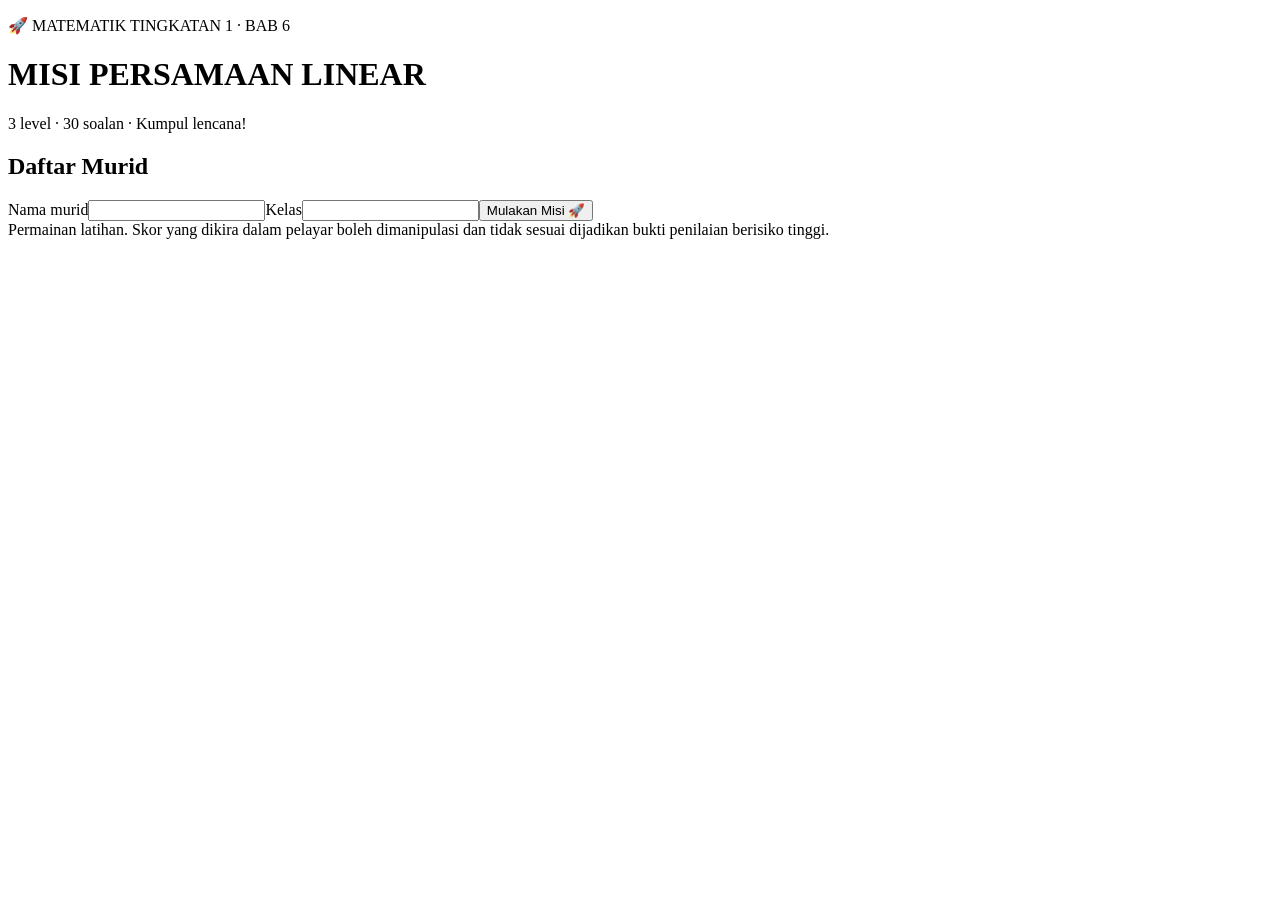
==== misi-persamaan-linear/index.html @ 02274f4c "Tambah halaman Misi Persamaan Linear" ====
<!doctype html><html lang="ms"><head><meta charset="utf-8"><meta name="viewport" content="width=device-width,initial-scale=1"><title>Misi Persamaan Linear</title><link rel="stylesheet" href="style.css"></head><body><main><header><p>🚀 MATEMATIK TINGKATAN 1 · BAB 6</p><h1>MISI PERSAMAAN LINEAR</h1><p>3 level · 30 soalan · Kumpul lencana!</p></header><section id="welcome"><h2>Daftar Murid</h2><form id="join"><label for="nama">Nama murid</label><input id="nama" required maxlength="80"><label for="kelas">Kelas</label><input id="kelas" required maxlength="40"><button type="submit">Mulakan Misi 🚀</button></form></section><section id="map" hidden><h2 id="player"></h2><p>Selesaikan misi mengikut turutan. Markah terbaik disimpan dalam peranti.</p><div id="levels" class="levels"></div><p class="note" id="queue"></p><button id="resend" class="secondary">Cuba hantar rekod semula</button><button id="change" class="secondary">Tukar murid</button></section><section id="quiz" hidden><div class="stats"><span id="number"></span><span id="score"></span></div><progress id="progress" max="10"></progress><h2 id="question"></h2><div id="choices"></div><p id="feedback" class="note" hidden></p><button id="check" disabled>Semak jawapan</button><button id="next" hidden>Soalan seterusnya →</button></section><section id="result" hidden><div id="outcome"></div><p id="sent" class="note"></p><button id="home">Kembali ke peta misi</button></section><footer>Permainan latihan. Skor yang dikira dalam pelayar boleh dimanipulasi dan tidak sesuai dijadikan bukti penilaian berisiko tinggi.</footer></main><script src="script.js"></script></body></html>
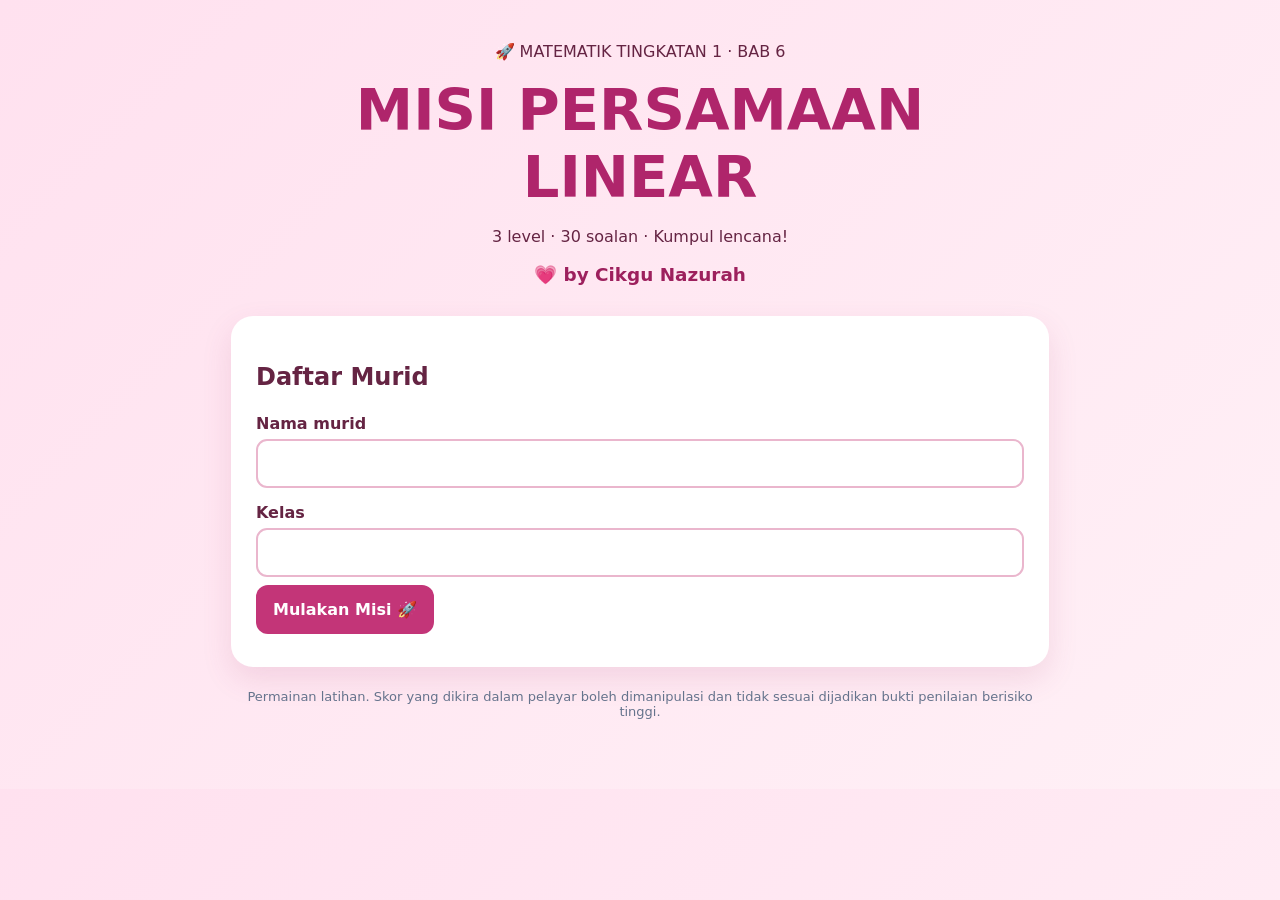
==== commit 64d1e7f1: "Tambah kredit Cikgu Nazurah" ====
--- a/misi-persamaan-linear/index.html
+++ b/misi-persamaan-linear/index.html
@@ -1 +1 @@
-<!doctype html><html lang="ms"><head><meta charset="utf-8"><meta name="viewport" content="width=device-width,initial-scale=1"><title>Misi Persamaan Linear</title><link rel="stylesheet" href="style.css"></head><body><main><header><p>🚀 MATEMATIK TINGKATAN 1 · BAB 6</p><h1>MISI PERSAMAAN LINEAR</h1><p>3 level · 30 soalan · Kumpul lencana!</p></header><section id="welcome"><h2>Daftar Murid</h2><form id="join"><label for="nama">Nama murid</label><input id="nama" required maxlength="80"><label for="kelas">Kelas</label><input id="kelas" required maxlength="40"><button type="submit">Mulakan Misi 🚀</button></form></section><section id="map" hidden><h2 id="player"></h2><p>Selesaikan misi mengikut turutan. Markah terbaik disimpan dalam peranti.</p><div id="levels" class="levels"></div><p class="note" id="queue"></p><button id="resend" class="secondary">Cuba hantar rekod semula</button><button id="change" class="secondary">Tukar murid</button></section><section id="quiz" hidden><div class="stats"><span id="number"></span><span id="score"></span></div><progress id="progress" max="10"></progress><h2 id="question"></h2><div id="choices"></div><p id="feedback" class="note" hidden></p><button id="check" disabled>Semak jawapan</button><button id="next" hidden>Soalan seterusnya →</button></section><section id="result" hidden><div id="outcome"></div><p id="sent" class="note"></p><button id="home">Kembali ke peta misi</button></section><footer>Permainan latihan. Skor yang dikira dalam pelayar boleh dimanipulasi dan tidak sesuai dijadikan bukti penilaian berisiko tinggi.</footer></main><script src="script.js"></script></body></html>+<!doctype html><html lang="ms"><head><meta charset="utf-8"><meta name="viewport" content="width=device-width,initial-scale=1"><title>Misi Persamaan Linear</title><link rel="stylesheet" href="style.css"></head><body><main><header><p>🚀 MATEMATIK TINGKATAN 1 · BAB 6</p><h1>MISI PERSAMAAN LINEAR</h1><p>3 level · 30 soalan · Kumpul lencana!</p><p class="credit">💗 by Cikgu Nazurah</p></header><section id="welcome"><h2>Daftar Murid</h2><form id="join"><label for="nama">Nama murid</label><input id="nama" required maxlength="80"><label for="kelas">Kelas</label><input id="kelas" required maxlength="40"><button type="submit">Mulakan Misi 🚀</button></form></section><section id="map" hidden><h2 id="player"></h2><p>Selesaikan misi mengikut turutan. Markah terbaik disimpan dalam peranti.</p><div id="levels" class="levels"></div><p class="note" id="queue"></p><button id="resend" class="secondary">Cuba hantar rekod semula</button><button id="change" class="secondary">Tukar murid</button></section><section id="quiz" hidden><div class="stats"><span id="number"></span><span id="score"></span></div><progress id="progress" max="10"></progress><h2 id="question"></h2><div id="choices"></div><p id="feedback" class="note" hidden></p><button id="check" disabled>Semak jawapan</button><button id="next" hidden>Soalan seterusnya →</button></section><section id="result" hidden><div id="outcome"></div><p id="sent" class="note"></p><button id="home">Kembali ke peta misi</button></section><footer>Permainan latihan. Skor yang dikira dalam pelayar boleh dimanipulasi dan tidak sesuai dijadikan bukti penilaian berisiko tinggi.</footer></main><script src="script.js"></script></body></html>
--- a/misi-persamaan-linear/style.css
+++ b/misi-persamaan-linear/style.css
@@ -0,0 +1,2 @@
+*{box-sizing:border-box}body{margin:0;background:linear-gradient(135deg,#ffe1ef,#fff0f6);color:#652443;font:16px system-ui,-apple-system,sans-serif}main{max-width:850px;margin:auto;padding:22px 16px 70px}header{text-align:center;margin:20px 0 30px}h1{font-size:clamp(2rem,6vw,3.6rem);color:#af256b;margin:.2em 0}h2{line-height:1.35}section{padding:25px;background:#fff;border-radius:22px;box-shadow:0 12px 30px #a73b7222;margin:16px 0}.levels{display:grid;grid-template-columns:repeat(auto-fit,minmax(200px,1fr));gap:15px}.level{border:2px solid #efbfd5;padding:18px;border-radius:16px;background:#fff7fb}.level button{width:100%}.stats{display:flex;justify-content:space-between;gap:10px;flex-wrap:wrap;font-weight:750}.note{background:#fff0f7;border-radius:12px;padding:13px;line-height:1.5}.award{animation:pop .6s ease;font-size:1.4rem;font-weight:800}@keyframes pop{from{opacity:0;transform:scale(.8)}to{opacity:1;transform:scale(1)}}button{font:700 16px system-ui;border:0;border-radius:12px;padding:13px 17px;background:#c33578;color:white;min-height:49px;cursor:pointer;margin:8px 6px 8px 0}button:disabled{opacity:.47;cursor:not-allowed}.secondary{background:#ffe1ed;color:#842753}.choice{display:block;width:100%;text-align:left;background:#fff4fa;border:2px solid #f5c9dd;color:#742b4d}.choice.selected{border-color:#c33578;background:#ffd3e5}.choice.correct{background:#d3f9e4;border-color:#21966b}.choice.incorrect{background:#ffe0e0;border-color:#da4c60}.choice:disabled{opacity:1}label{display:block;font-weight:700;margin:15px 0 6px}input{display:block;font:inherit;width:100%;padding:13px;border:2px solid #eab6cd;border-radius:11px}input:focus-visible,button:focus-visible{outline:3px solid #f59e0b}progress{accent-color:#c33578;width:100%;height:16px;margin:17px 0}footer{text-align:center;font-size:13px;color:#65738c;margin-top:22px}[hidden]{display:none!important}@media(max-width:520px){main{padding:12px}section{padding:18px}}
+.credit{font-size:1.15rem;color:#9d205d;font-weight:800}.level{box-shadow:0 4px 12px #c3357812}
